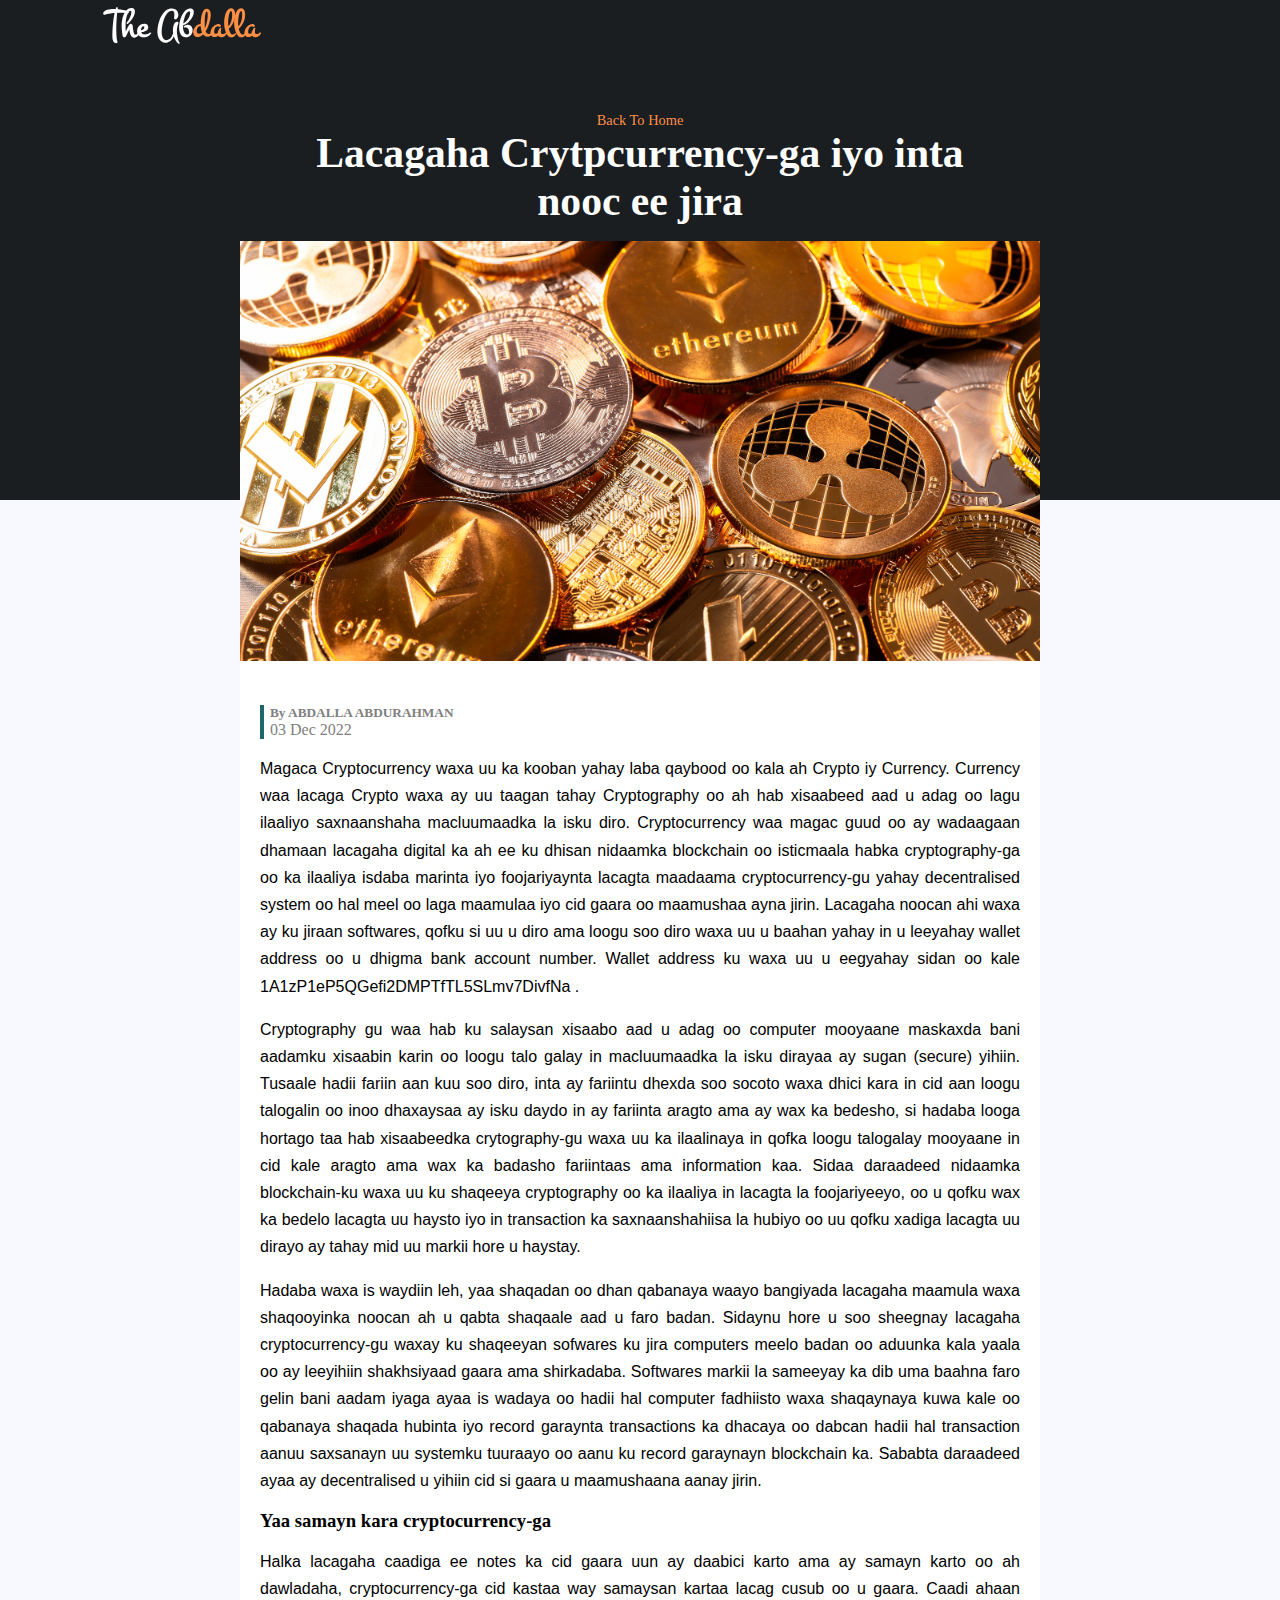
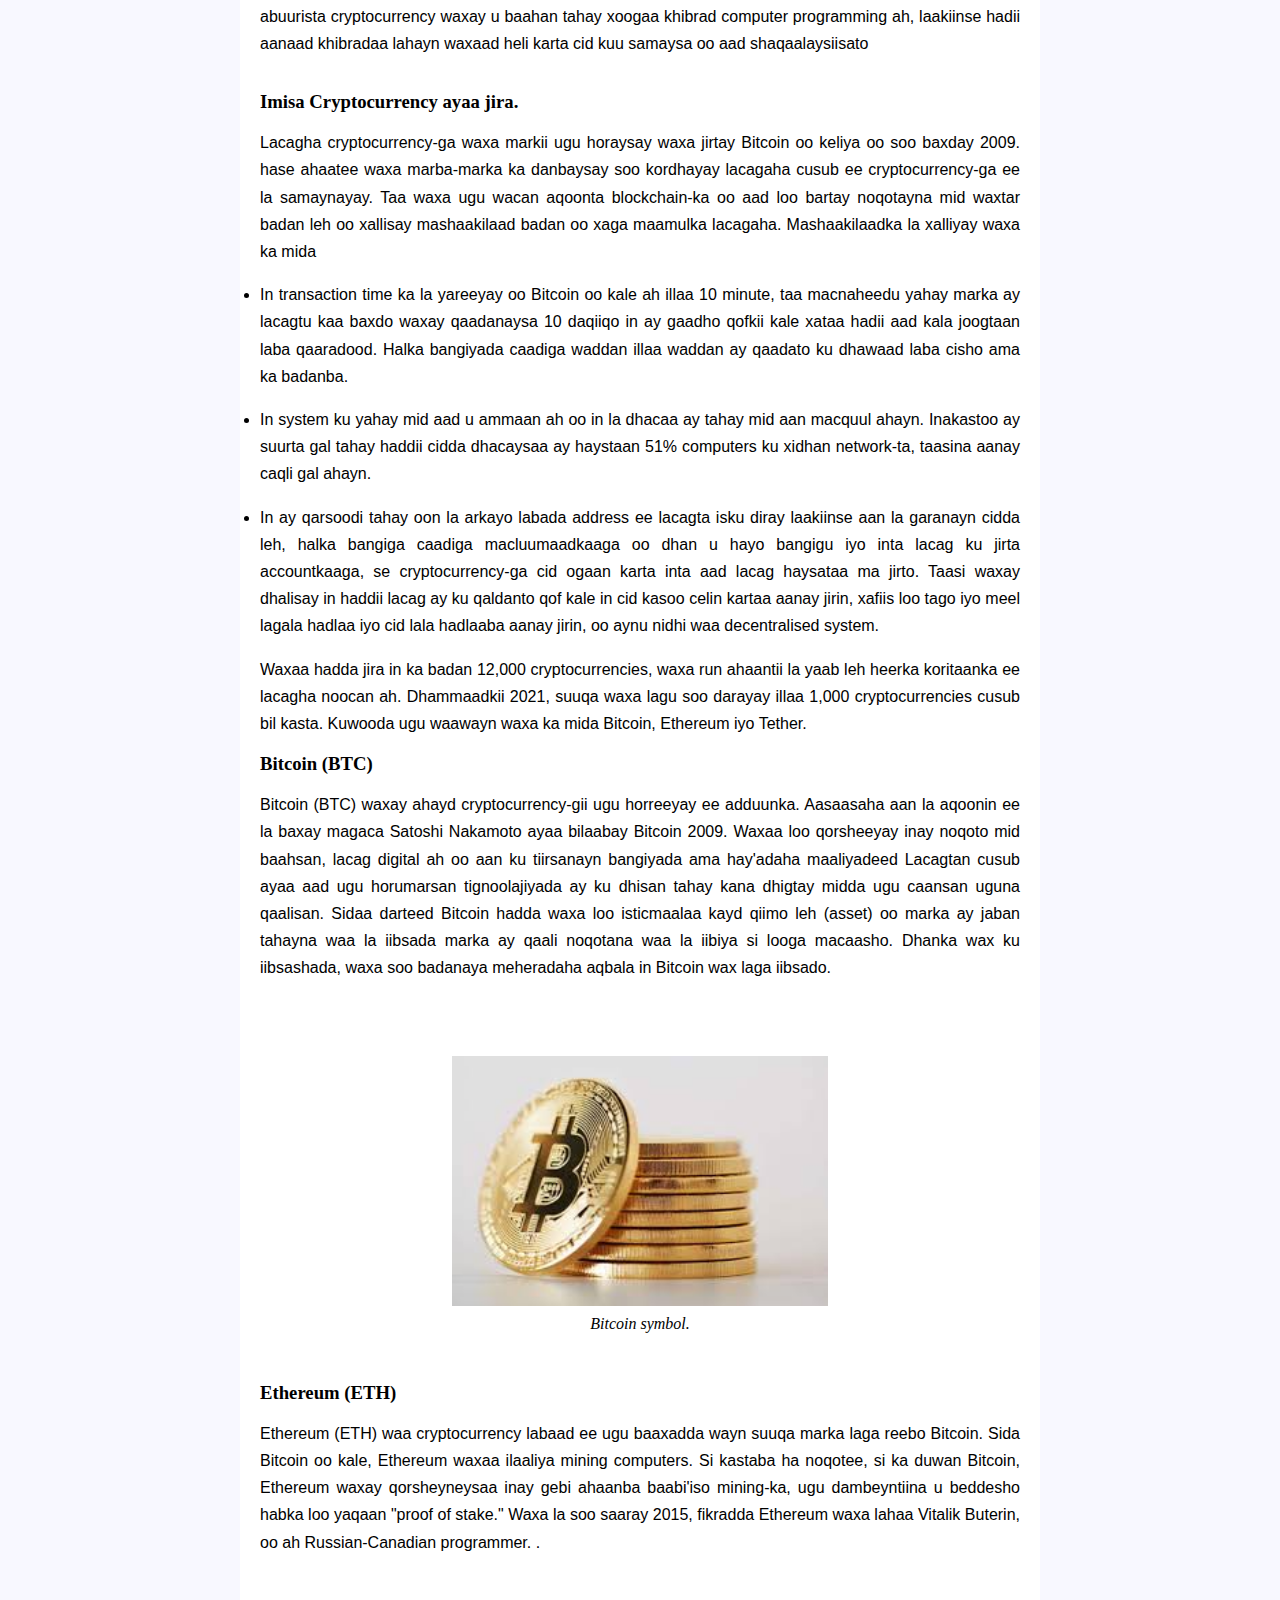
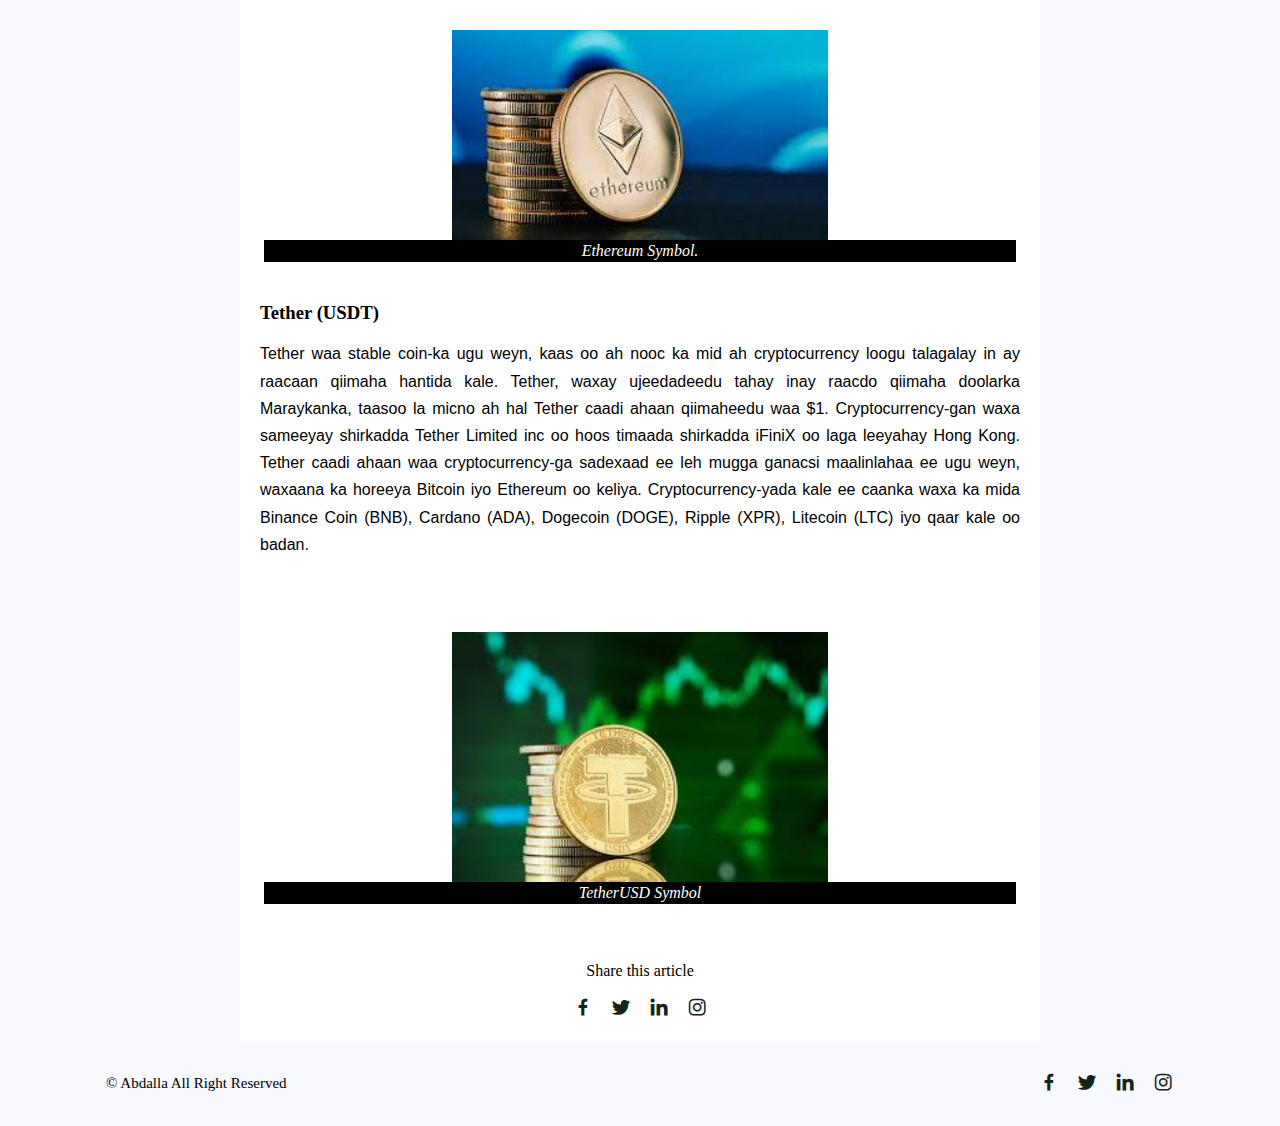
==== 2022/Dec/Lacagaha Cryptocurrency-ga iyo inta nooc ee jira.html @ 79e07973 "Rename Lacagaha Crytpcurrency-ga iyo inta nooc ee jira.html to Lacagaha Cryptocurrency-ga iyo inta n" ====
<!DOCTYPE html>
<html lang="en">

<head>
    <meta charset="UTF-8">
    <meta http-equiv="X-UA-Compatible" content="IE=edge">
    <meta name="viewport" content="width=device-width, initial-scale=1.0">
    <title>Post Page</title>
<!--     Link To Fonts -->
    <link rel="preconnect" href="https://fonts.googleapis.com">
    <link rel="preconnect" href="https://fonts.gstatic.com" crossorigin>
    <link href="https://fonts.googleapis.com/css2?family=Montez&display=swap" rel="stylesheet">
    <!-- Link To CSS -->
    <link rel="stylesheet" href="../../css/post-style.css">
    <!-- Box Icons -->
    <link href='https://unpkg.com/boxicons@2.1.4/css/boxicons.min.css' rel='stylesheet'>
    <!-- Link To JS -->

    <!-- jQuerry Link  -->
    <script src="../../jQuerry/jquery-3.5.1.min.js"></script>
</head>

<body>
    <!-- Header -->
    <header>
        <!-- Nav -->
        <div class="nav container">
            <!-- logo -->
            <a href="#" class="logo">The Ab<span>dalla</span></a>

        </div>

    </header>
    <!-- Post Content  -->
    <section class="post-header">
        <div class="header-content post-container">
            <!-- Back Home  -->
            <a href="../../index.html" class="back-home"> Back To Home</a>
            <!-- Title  -->
            <h1 class="header-title"> Lacagaha Crytpcurrency-ga iyo inta nooc ee jira</h1>
            <!-- Post Image  -->
            <img src="../../img/Dec/cryptocurrency.jpg" alt="" class="header-img">
        </div>
    </section>



    <!-- Posts -->
    <section class="post-content post-container">
        <h2 class="sub-heading"></h2>
        <div class="author_name">
            <h5>By ABDALLA ABDURAHMAN</h5>
            <p>03 Dec 2022</p>
        </div>
        <p class="post-text">Magaca Cryptocurrency waxa uu ka kooban yahay laba qaybood oo kala ah Crypto iy Currency. Currency waa lacaga Crypto waxa ay uu taagan tahay Cryptography oo ah hab xisaabeed aad u adag oo lagu ilaaliyo saxnaanshaha macluumaadka la isku diro.
Cryptocurrency waa magac guud oo ay wadaagaan dhamaan lacagaha digital ka ah ee ku dhisan nidaamka blockchain oo isticmaala habka cryptography-ga oo ka ilaaliya isdaba marinta iyo foojariyaynta lacagta maadaama cryptocurrency-gu yahay decentralised system oo hal meel oo laga maamulaa iyo cid gaara oo maamushaa ayna jirin. Lacagaha noocan ahi waxa ay ku jiraan softwares, qofku si uu u diro ama loogu soo diro waxa uu u baahan yahay in u leeyahay wallet address oo u dhigma bank account number. Wallet address ku waxa uu u eegyahay sidan oo kale 1A1zP1eP5QGefi2DMPTfTL5SLmv7DivfNa .  
 </p>
        

       
         
        <p class="post-text">
        Cryptography gu waa hab ku salaysan xisaabo aad u adag oo computer mooyaane maskaxda bani aadamku xisaabin karin oo loogu talo galay in macluumaadka la isku dirayaa ay sugan (secure) yihiin. Tusaale hadii fariin aan kuu soo diro, inta ay fariintu dhexda soo socoto waxa dhici kara in cid aan loogu talogalin oo inoo dhaxaysaa ay isku daydo in ay fariinta aragto ama ay wax ka bedesho, si hadaba looga hortago taa hab xisaabeedka crytography-gu waxa uu ka ilaalinaya in qofka loogu talogalay mooyaane in cid kale aragto ama wax ka badasho fariintaas ama information kaa.
Sidaa daraadeed nidaamka blockchain-ku waxa uu ku shaqeeya cryptography oo ka ilaaliya in lacagta la foojariyeeyo, oo u qofku wax ka bedelo lacagta uu haysto iyo in transaction ka saxnaanshahiisa la hubiyo oo uu qofku xadiga lacagta uu dirayo ay tahay mid uu markii hore u haystay. 

</p> 
      
      

      
<p class="post-text"> Hadaba waxa is waydiin leh, yaa shaqadan oo dhan qabanaya waayo bangiyada lacagaha maamula waxa shaqooyinka noocan ah u qabta shaqaale aad u faro badan. Sidaynu hore u soo sheegnay lacagaha cryptocurrency-gu waxay ku shaqeeyan sofwares ku jira computers meelo badan oo aduunka kala yaala oo ay leeyihiin shakhsiyaad gaara ama shirkadaba. Softwares markii la sameeyay ka dib uma baahna faro gelin bani aadam iyaga ayaa is wadaya oo hadii hal computer fadhiisto waxa shaqaynaya kuwa kale oo qabanaya shaqada hubinta iyo record garaynta transactions ka dhacaya oo dabcan hadii hal transaction aanuu saxsanayn uu systemku tuuraayo oo aanu ku record garaynayn blockchain ka. Sababta daraadeed ayaa ay decentralised u yihiin cid si gaara u maamushaana aanay jirin. </p>
      
<h3>Yaa samayn kara cryptocurrency-ga</h3>
  <p class="post-text">    Halka lacagaha caadiga ee notes ka cid gaara uun ay daabici karto ama ay samayn karto oo ah dawladaha, cryptocurrency-ga cid kastaa way samaysan kartaa lacag cusub oo u gaara. Caadi ahaan abuurista cryptocurrency waxay u baahan tahay xoogaa khibrad computer programming ah, laakiinse hadii aanaad khibradaa lahayn waxaad heli karta cid kuu samaysa oo aad shaqaalaysiisato</p>
        
        <br>
      <h3>Imisa Cryptocurrency ayaa jira.</h3>
        <p class="post-text">
 Lacagha cryptocurrency-ga waxa markii ugu horaysay waxa jirtay Bitcoin oo keliya oo soo baxday 2009.  hase ahaatee waxa marba-marka ka danbaysay soo kordhayay lacagaha cusub ee cryptocurrency-ga ee la samaynayay. Taa waxa ugu wacan aqoonta blockchain-ka oo aad loo bartay noqotayna mid waxtar badan leh oo xallisay mashaakilaad badan oo xaga maamulka lacagaha. Mashaakilaadka la xalliyay waxa ka mida
</p>
      <ul>
<li class="post-text" >	In transaction time ka la yareeyay oo Bitcoin oo kale ah illaa 10 minute, taa macnaheedu yahay marka ay lacagtu kaa baxdo waxay qaadanaysa 10 daqiiqo in ay gaadho qofkii kale xataa hadii aad kala joogtaan laba qaaradood. Halka bangiyada caadiga waddan illaa waddan ay qaadato ku dhawaad laba cisho ama ka badanba. </li>
<li class="post-text">In system ku yahay mid aad u ammaan ah oo in la dhacaa ay tahay mid aan macquul ahayn. Inakastoo ay suurta gal tahay haddii cidda dhacaysaa ay  haystaan 51% computers ku xidhan network-ta, taasina aanay caqli gal ahayn. </li>
<li class="post-text">In ay qarsoodi tahay oon la arkayo labada address ee lacagta isku diray laakiinse aan la garanayn cidda leh, halka bangiga caadiga macluumaadkaaga oo dhan u hayo bangigu iyo inta lacag ku jirta accountkaaga, se cryptocurrency-ga cid ogaan karta inta aad lacag haysataa ma jirto. Taasi waxay dhalisay in haddii lacag ay ku qaldanto qof kale in cid kasoo celin kartaa aanay jirin, xafiis loo tago iyo meel lagala hadlaa iyo cid lala hadlaaba aanay jirin, oo aynu nidhi waa decentralised system. </li>

      </ul>
      
      <p class="post-text">
Waxaa hadda jira in ka badan 12,000 cryptocurrencies, waxa run ahaantii la yaab leh heerka koritaanka ee lacagha noocan ah. Dhammaadkii 2021, suuqa waxa lagu soo darayay illaa 1,000 cryptocurrencies cusub bil kasta. Kuwooda ugu waawayn waxa ka mida Bitcoin, Ethereum iyo Tether.

        </p>
      
       <h3>Bitcoin (BTC) </h3>
        <p class="post-text">
       Bitcoin (BTC)  waxay ahayd cryptocurrency-gii ugu horreeyay ee adduunka. Aasaasaha aan la aqoonin ee la baxay magaca Satoshi Nakamoto ayaa bilaabay Bitcoin 2009. Waxaa loo qorsheeyay inay noqoto mid baahsan, lacag digital ah oo aan ku tiirsanayn bangiyada ama hay'adaha maaliyadeed
            Lacagtan cusub ayaa aad ugu horumarsan tignoolajiyada ay ku dhisan tahay kana dhigtay midda ugu caansan uguna qaalisan. Sidaa darteed Bitcoin hadda waxa loo isticmaalaa kayd qiimo leh (asset) oo marka ay jaban tahayna waa la iibsada marka ay qaali noqotana waa la iibiya si looga macaasho. Dhanka wax ku iibsashada, waxa soo badanaya meheradaha aqbala in Bitcoin wax laga iibsado.

</p> 
        <br><br><br>
      <figure>
            <img src="../../img/Dec/Bitcoin coin.PNG" alt="" srcset="" class="post-img" >
            <figcaption style ="background-color: #ffff;
    color: #000;
    font-style: italic;
    padding: 9px;
    text-align: center;"> Bitcoin symbol.</figcaption>
        </figure>
      <br><br>
       <h3>Ethereum (ETH) </h3>
        <p class="post-text">
             Ethereum (ETH)  waa cryptocurrency labaad ee ugu baaxadda wayn suuqa marka laga reebo Bitcoin. Sida Bitcoin oo kale, Ethereum waxaa ilaaliya mining computers. Si kastaba ha noqotee, si ka duwan Bitcoin, Ethereum waxay qorsheyneysaa inay gebi ahaanba baabi'iso mining-ka, ugu dambeyntiina u beddesho habka loo yaqaan "proof of stake." Waxa la soo saaray 2015,  fikradda Ethereum waxa lahaa Vitalik Buterin, oo ah Russian-Canadian programmer. 
            .


</p> 
        <br><br><br>
      <figure>
            <img src="../../img/Dec/Ethereum coin.PNG" alt="" srcset="" class="post-img" >
            <figcaption> Ethereum Symbol.</figcaption>
        </figure>
      <br><br>
       <h3>Tether (USDT) </h3>
        <p class="post-text">
             Tether waa stable coin-ka ugu weyn, kaas oo ah nooc ka mid ah cryptocurrency loogu talagalay in ay raacaan qiimaha hantida kale. Tether, waxay ujeedadeedu tahay inay raacdo qiimaha doolarka Maraykanka, taasoo la micno ah hal Tether caadi ahaan qiimaheedu waa $1.
    Cryptocurrency-gan waxa sameeyay shirkadda Tether Limited inc oo hoos timaada shirkadda iFiniX oo laga leeyahay Hong Kong. Tether caadi ahaan waa cryptocurrency-ga sadexaad ee leh mugga ganacsi maalinlahaa ee ugu weyn, waxaana ka horeeya Bitcoin iyo Ethereum oo keliya. Cryptocurrency-yada kale ee caanka waxa ka mida Binance Coin (BNB), Cardano (ADA),  Dogecoin (DOGE), Ripple (XPR), Litecoin (LTC) iyo qaar kale oo badan.


</p> <br><br><br>
      <figure>
            <img src="../../img/Dec/Tether coin.PNG" alt="" srcset="" class="post-img" >
            <figcaption> TetherUSD Symbol</figcaption>
        </figure>
        
       
        
        <br> <br> <br>

        <!-- Share  -->
        <div class="share post-container">
            <span class="share-title">Share this article</span>
            <div class="social">
                <a href=""><i class='bx bxl-facebook'></i></a>
                <a href=""><i class='bx bxl-twitter'></i></a>
                <a href=""><i class='bx bxl-linkedin'></i></a>
                <a href=""><i class='bx bxl-instagram'></i></a>

            </div>
        </div>

    </section>
    <!-- Footer  -->
    <div class="footer container">
        <p>&#169; Abdalla All Right Reserved</p>
        <div class="social">
            <a href=""><i class='bx bxl-facebook'></i></a>
            <a href=""><i class='bx bxl-twitter'></i></a>
            <a href=""><i class='bx bxl-linkedin'></i></a>
            <a href=""><i class='bx bxl-instagram'></i></a>

        </div>
    </div>









    <!-- Link To JS -->
    <script src="../../js/main.js"></script>
    <script>

    </script>
    <script type="text/javascript">

    </script>


</body>

</html>
---- css/post-style.css ----
* {
    margin: 0;
    padding: 0;
    scroll-behavior: smooth;
    scroll-padding: 2rem;
    box-sizing: border-box;
}

/* Variables */
:root {
    --container-color: #1a1e21;
    --second-color: #fd8f44;
    --text-color: #172317;
    --bg-color: #fff;
    --post-background:#f8f8ff;
}

::selection {
    color: var(--bg-color);
    background: var(--second-color);
}

a {
    text-decoration: none;
}



body{
    background: var(--post-background);
}
section {
    padding: 3rem 0 2rem;

}

.container {
    max-width: 1068px;
    margin: auto;
    width: 100%;
}

/* Header */
header {
    position: fixed;
    top: 0;
    left: 0;
    width: 100%;
    z-index: 200;
}

header.shadow {
    background: var(--bg-color);


    transition: 0.4s;
}

header.shadow .logo {
    color: var(--text-color);
}



.logo {
    font-size: 2.5rem;
    font-weight: 600;
    color: var(--bg-color);
    font-family: 'Montez', cursive;
}

.logo span {
    color: var(--second-color);
}

.post-content{
    background: var(--bg-color);
    padding: 20px 20px;
}

.footer {
    display: flex;
    justify-content: space-between;
    align-items: center;
    padding: 30px 0;
}

.footer p {
    font-size: 0.938rem;
}

.social {
    display: flex;
    column-gap: 1rem;
    align-items: center;
}

.social .bx {
    font-size: 1.4rem;
    color: var(--text-color);
}

.social .bx:hover {
    color: var(--second-color);
    transition: 0.3s all linear;
}

/* Post Content  */
.post-header {
    width: 100%;
    height: 500px;
    background-color: var(--container-color);
}

.post-container {
    max-width: 800px;
    margin: auto;
    width: 100%;
}
.author_name{
    color:grey;
    border-left:4px solid rgb(31,101,105);   
    padding-left:6px;
    margin-top:25px;
}
.header-content {
    display: flex;
    flex-direction: column;
    align-items: center;
    margin-top: 4rem !important;
}

.back-home {
    color: var(--second-color);
    font-size: 0.9rem;

}

.header-title {
    width: 90%;
    font-size: 2.6rem;
    color: var(--bg-color);
    text-align: center;
    margin-bottom: 1rem;
}

.header-img {
    width: 100%;
    height: 420px;
    object-fit: cover;
    object-position: center;
}

.post-content {
    margin-top: 10rem !important;
}
.post-img{
   
    display: block;
        margin-left: auto;
        margin-right: auto;
        width: 50%;
}
figure{
    border: 1px #ccccc Solid;
    padding:4px;
    margin:auto;
}
figcaption{
    background-color:black;
    color:white;
    font-style:italic;
    padding: 2px;
    text-align:center;
}
.sub-heading {
    font-size: 1.2rem;
}

.post-text {
    font-size: 1rem;
    font-weight: 400;
    font-family: ReithSans,Helvetica,Arial,freesans,sans-serif;
    line-height: 1.7rem;
    margin: 1rem 0;
    text-align: justify;
}

/* Share  */
.share {
    display: flex;
    flex-direction: column;
    align-items: center;
    row-gap: 1rem;
}

.share-title {
    font-size: 1rem;
}

/* Responsive  */
@media (max-width: 1060px) {
    .container {

        margin: 0 auto;
        width: 95%;
    }

    .home-text {
        width: 100%;
    }
}

@media (max-width: 850px) {
    .nav {

        padding: 14px 0;
    }

    .post-container {
        margin: 0 auto;
        width: 95%;
    }


}

@media (max-width: 768px) {
    .nav {

        padding: 10px 0;
    }

    section {
        padding: 2rem 0;

    }

    .header-content {
        margin-top: 3rem !important;
    }

    .home {
        min-height: 380px;
    }

    .home-title {
        font-size: 3rem;
    }

    .header-title {
        font-size: 2rem;
    }

    .header-img {
        height: 370px;
    }

    .post-header {
        height: 435px;
    }

    .post-content {
        margin-top: 6rem !important;
    }


}

@media (max-width: 655px) {
    .post-content {
        margin-top: 8rem !important;
    }

    .footer {

        padding: 20px 0;
        flex-direction: column;
        row-gap: 1rem;

        text-align: center;
    }
}

@media (max-width: 436px) {
    .home-title {
        font-size: 2rem;
    }
}
@media (max-width: 355px){
    .header-title{
        font-size: 1.4rem;
    }
    .header-img{
        height: 370px;
    }
}
@media (max-width: 377px){
    .author_name{
        margin-top:35px;
    }
}
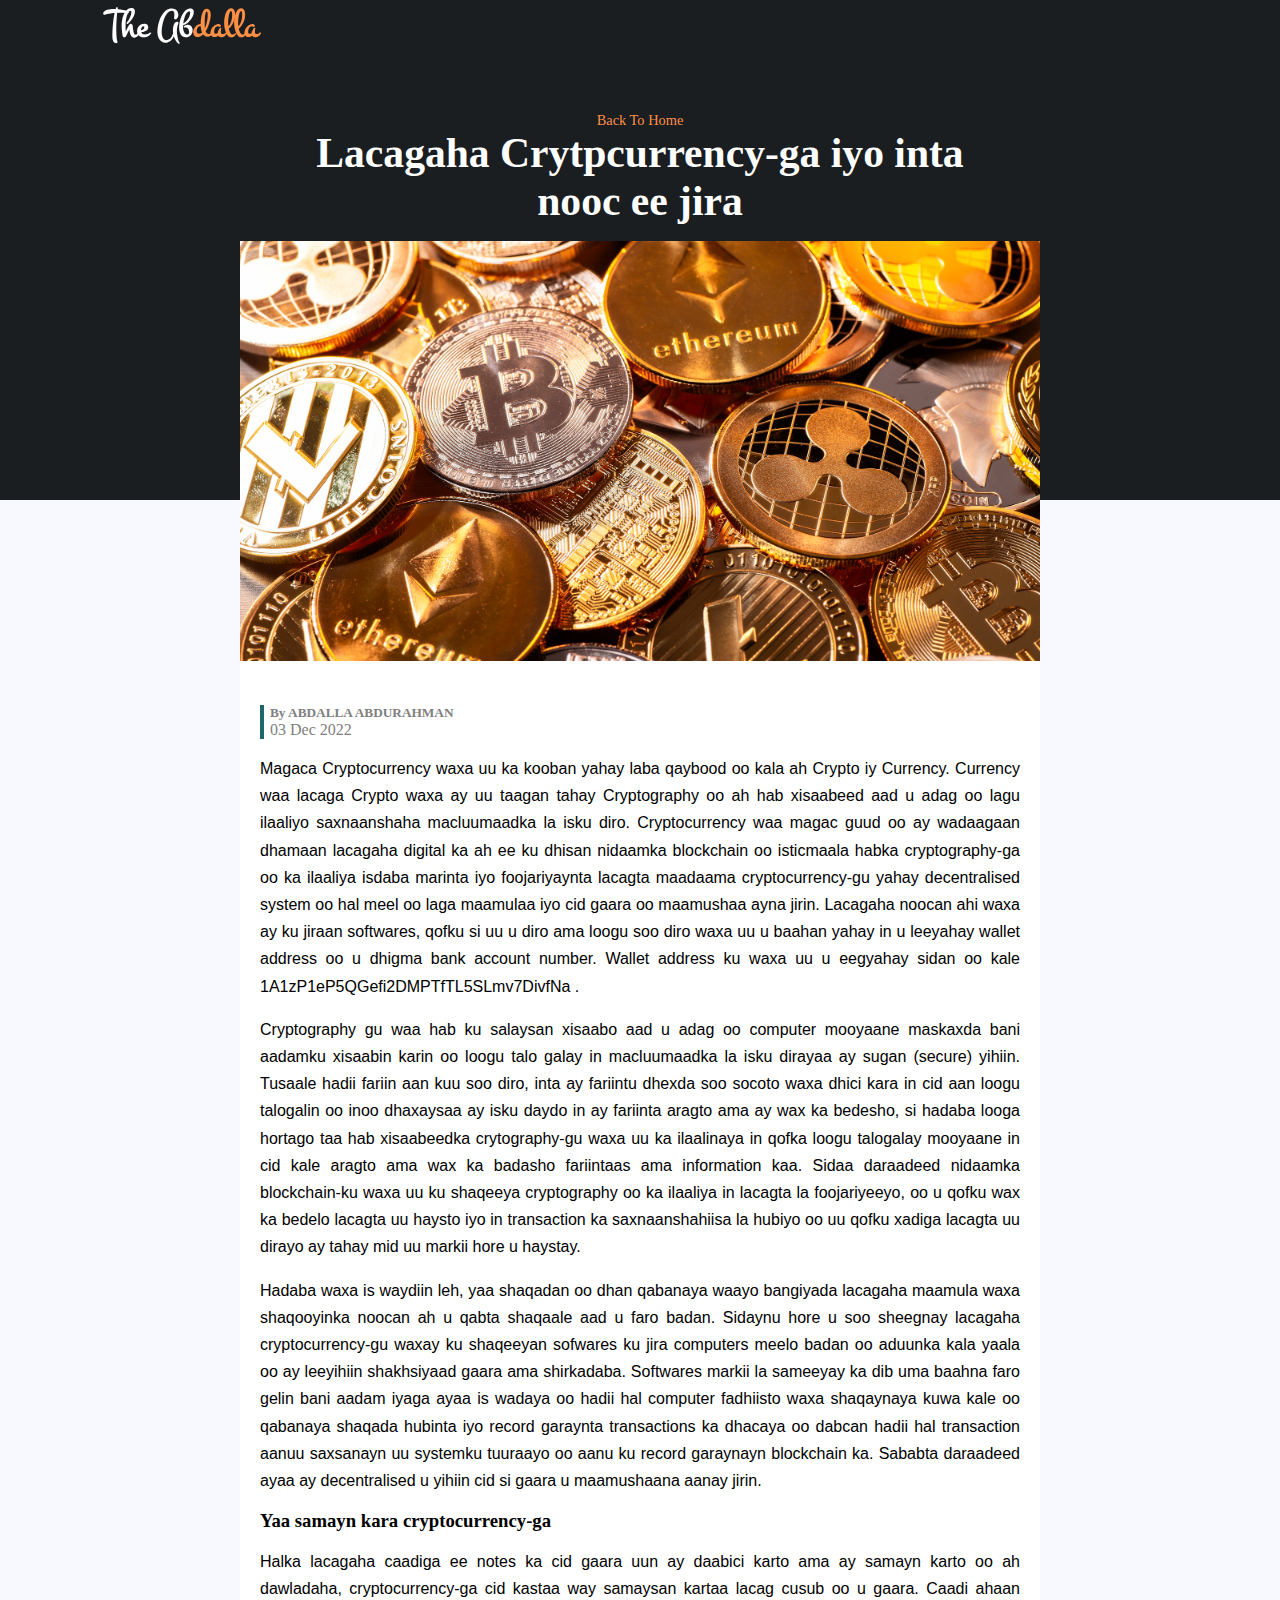
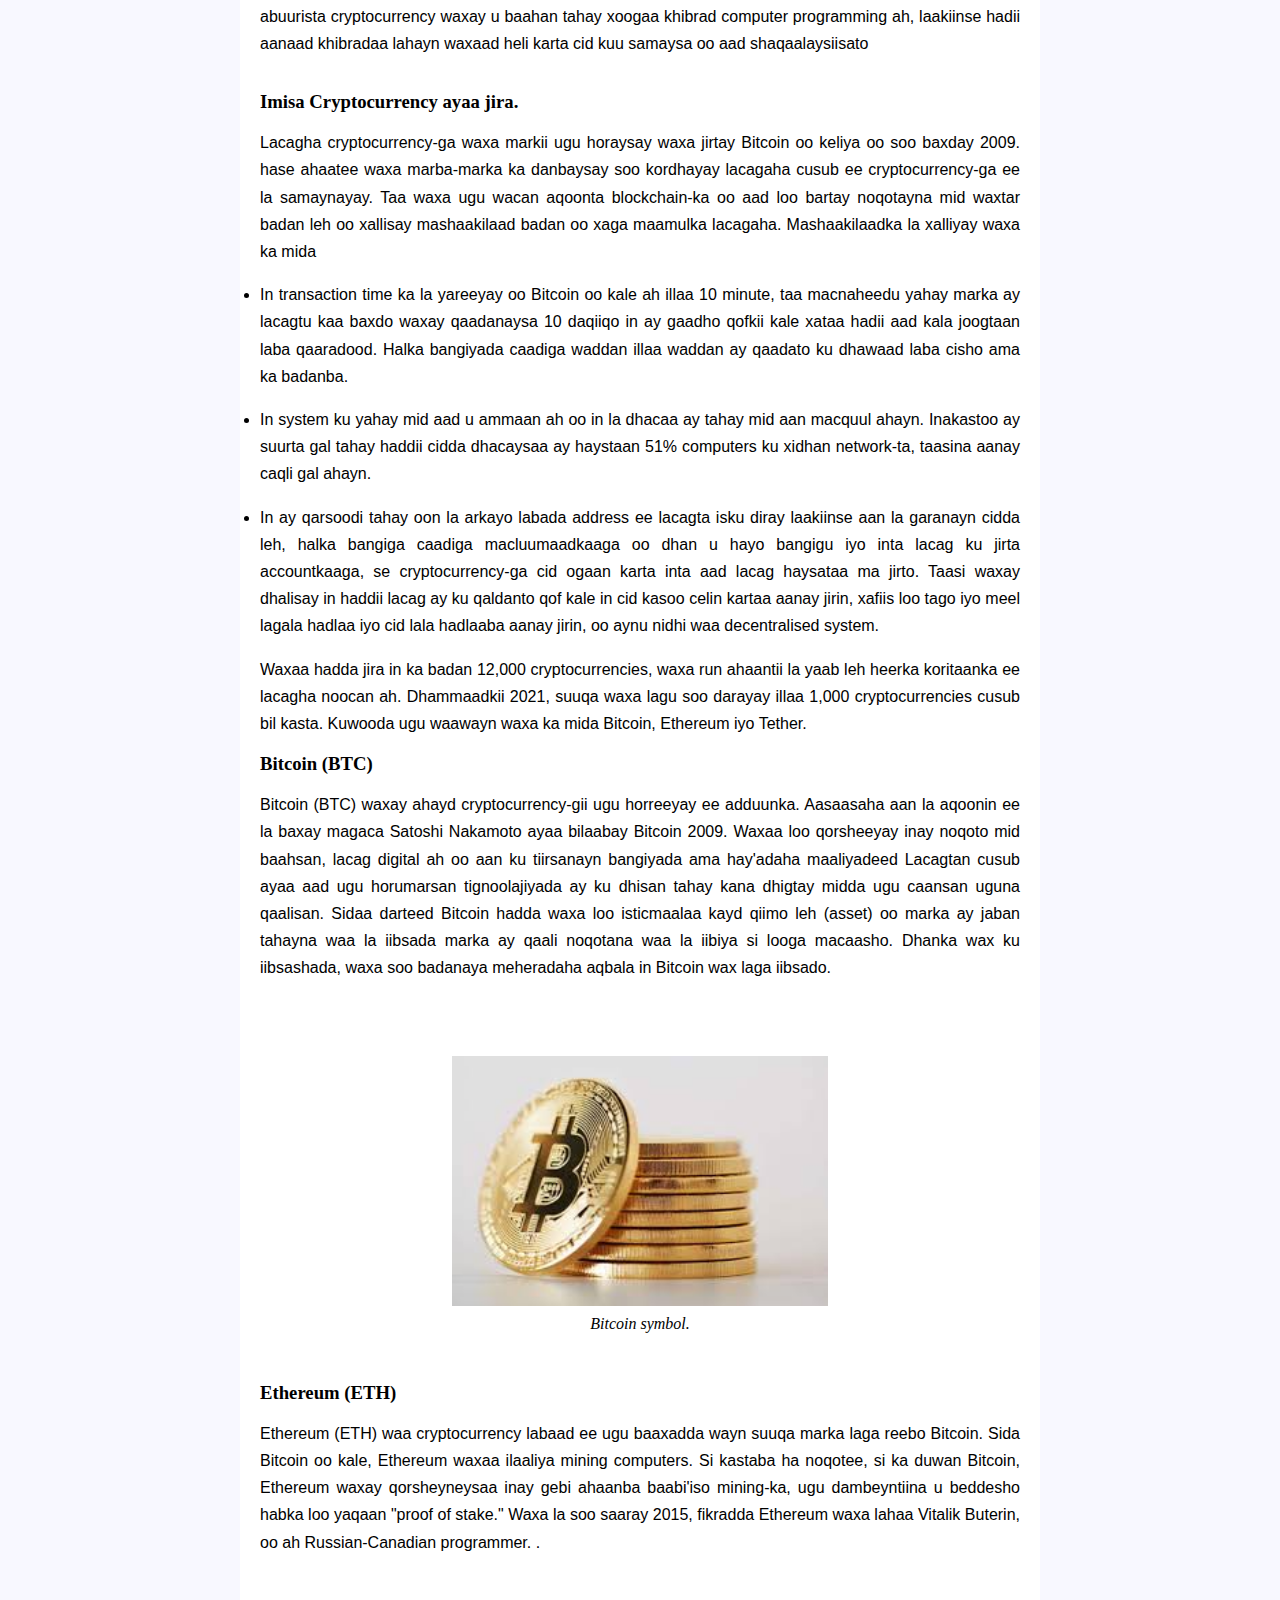
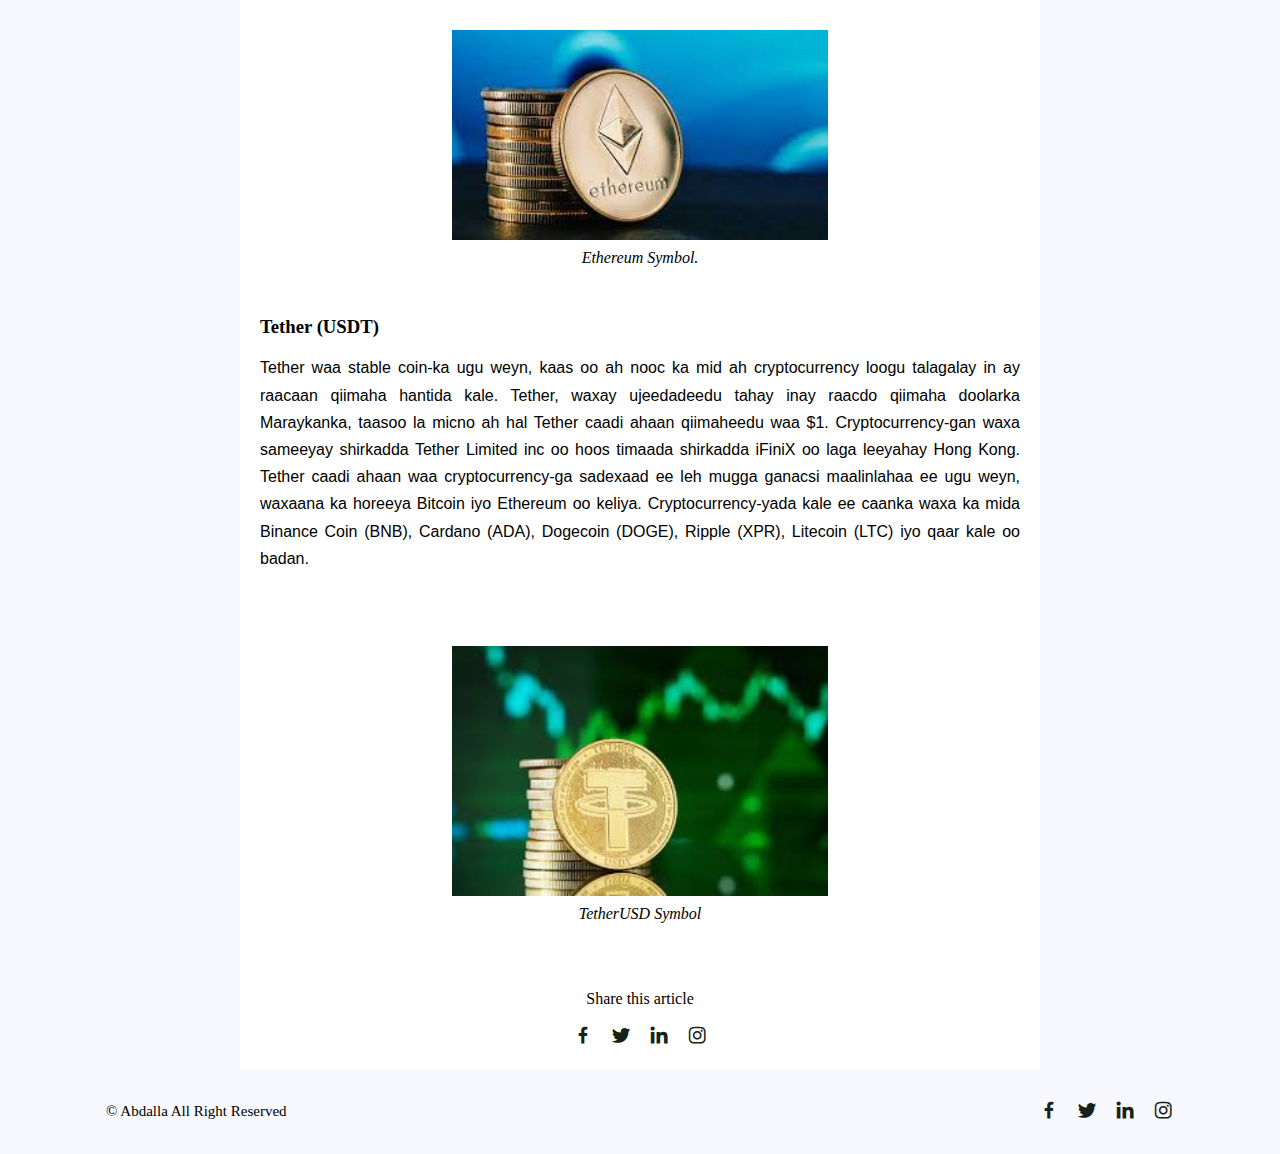
==== commit 1d9c38cf: "Update Lacagaha Cryptocurrency-ga iyo inta nooc ee jira.html" ====
--- a/2022/Dec/Lacagaha Cryptocurrency-ga iyo inta nooc ee jira.html
+++ b/2022/Dec/Lacagaha Cryptocurrency-ga iyo inta nooc ee jira.html
@@ -117,7 +117,11 @@
         <br><br><br>
       <figure>
             <img src="../../img/Dec/Ethereum coin.PNG" alt="" srcset="" class="post-img" >
-            <figcaption> Ethereum Symbol.</figcaption>
+            <figcaption style ="background-color: #ffff;
+    color: #000;
+    font-style: italic;
+    padding: 9px;
+    text-align: center;"> Ethereum Symbol.</figcaption>
         </figure>
       <br><br>
        <h3>Tether (USDT) </h3>
@@ -129,7 +133,11 @@
 </p> <br><br><br>
       <figure>
             <img src="../../img/Dec/Tether coin.PNG" alt="" srcset="" class="post-img" >
-            <figcaption> TetherUSD Symbol</figcaption>
+            <figcaption style ="background-color: #ffff;
+    color: #000;
+    font-style: italic;
+    padding: 9px;
+    text-align: center;"> TetherUSD Symbol</figcaption>
         </figure>
         
        
